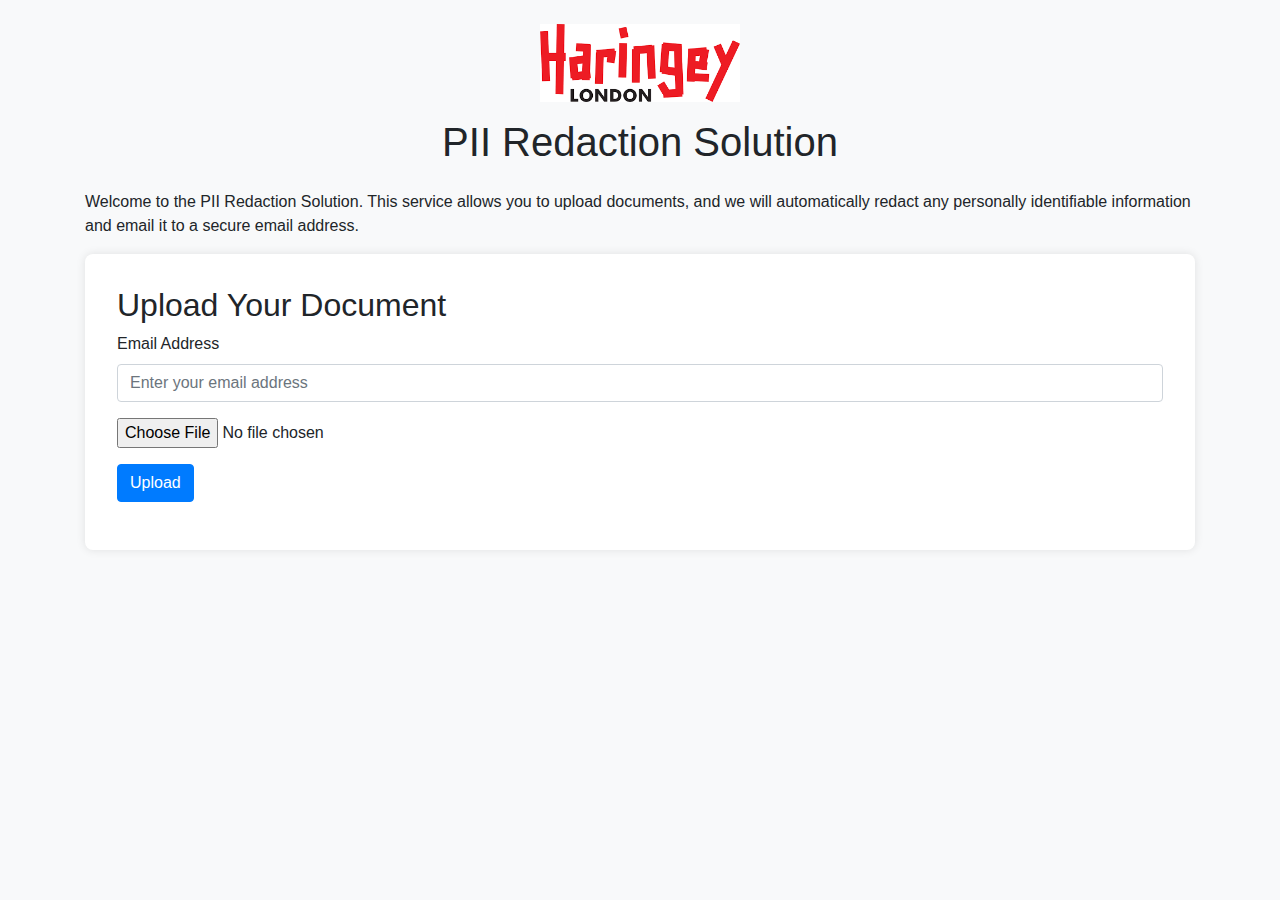
==== webfrontend/index.html @ 0633d074 "initial commit" ====
<!DOCTYPE html>
<html lang="en">
<head>
    <meta charset="UTF-8">
    <meta name="viewport" content="width=device-width, initial-scale=1.0">
    <title>PII Redaction Solution</title>
    <link rel="stylesheet" href="https://maxcdn.bootstrapcdn.com/bootstrap/4.5.2/css/bootstrap.min.css">
    <link rel="stylesheet" href="style.css">
</head>
<body>
    <div class="container">
        <header class="my-4 text-center">
            <img src="councilimage.png" alt="Council Logo" class="logo">
            <h1>PII Redaction Solution</h1>
        </header>
        <main>
            <p>Welcome to the PII Redaction Solution. This service allows you to upload documents, and we will automatically redact any personally identifiable information and email it to a secure email address.</p>
            <div class="upload-section">
                <h2>Upload Your Document</h2>
                <form id="upload-form">
                    <div class="form-group">
                        <label for="email-input">Email Address</label>
                        <input type="email" class="form-control" id="email-input" placeholder="Enter your email address" required>
                    </div>
                    <div class="form-group">
                        <input type="file" class="form-control-file" id="file-input" required>
                    </div>
                    <button type="submit" class="btn btn-primary">Upload</button>
                </form>
                <div id="upload-status" class="mt-3"></div>
            </div>
        </main>
    </div>
    <script src="script.js"></script>
</body>
</html>
---- webfrontend/style.css ----
body {
    background-color: #f8f9fa;
}

header {
    margin-bottom: 2rem;
}

.logo {
    max-width: 200px;
    margin-bottom: 1rem;
}

.upload-section {
    background-color: #ffffff;
    padding: 2rem;
    border-radius: 0.5rem;
    box-shadow: 0 0 10px rgba(0, 0, 0, 0.1);
}
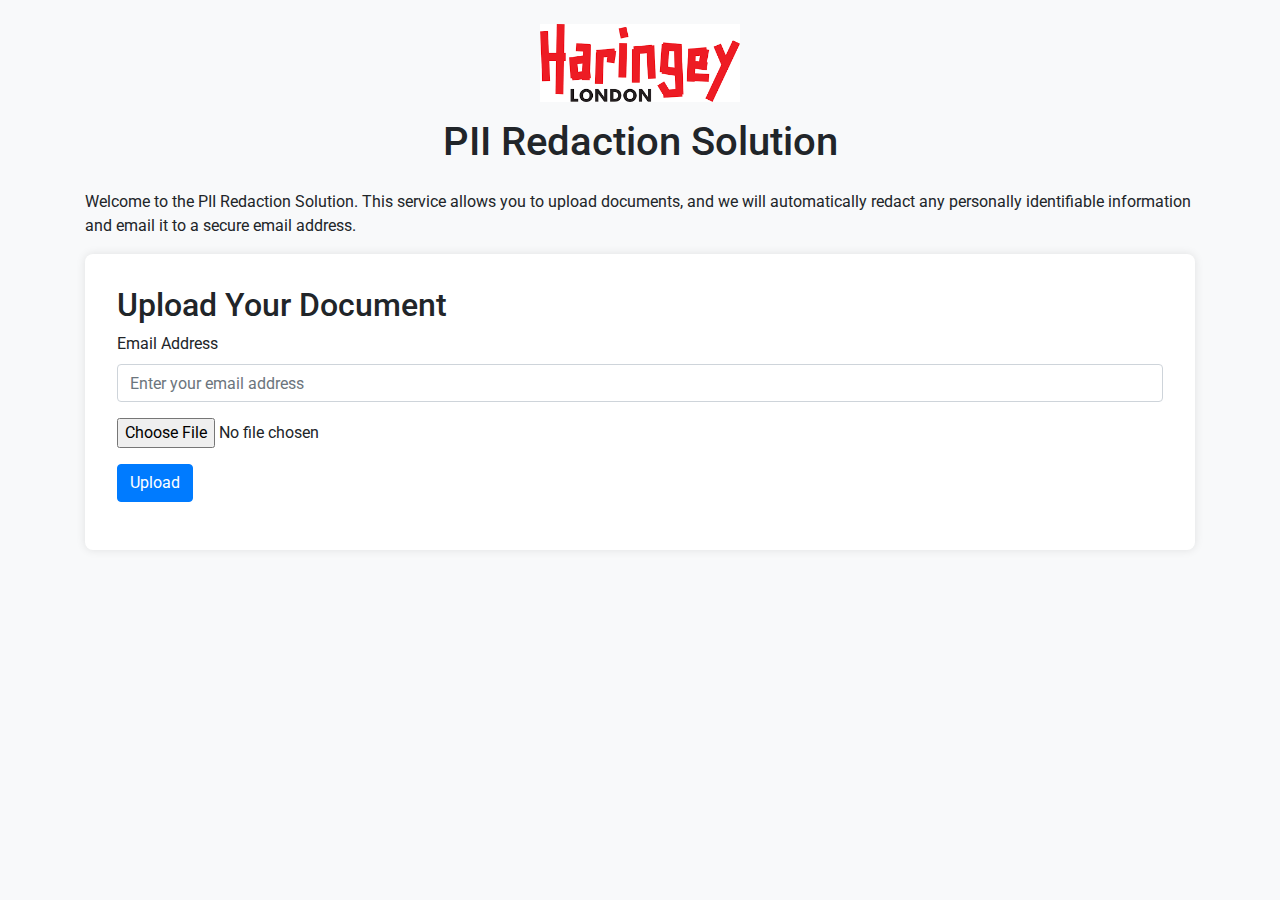
==== commit 37fe7b94: "edited logo" ====
--- a/webfrontend/index.html
+++ b/webfrontend/index.html
@@ -5,6 +5,7 @@
     <meta name="viewport" content="width=device-width, initial-scale=1.0">
     <title>PII Redaction Solution</title>
     <link rel="stylesheet" href="https://maxcdn.bootstrapcdn.com/bootstrap/4.5.2/css/bootstrap.min.css">
+    <link href="https://fonts.googleapis.com/css2?family=Open+Sans:wght@400;600&family=Roboto:wght@400;500&display=swap" rel="stylesheet">
     <link rel="stylesheet" href="style.css">
 </head>
 <body>
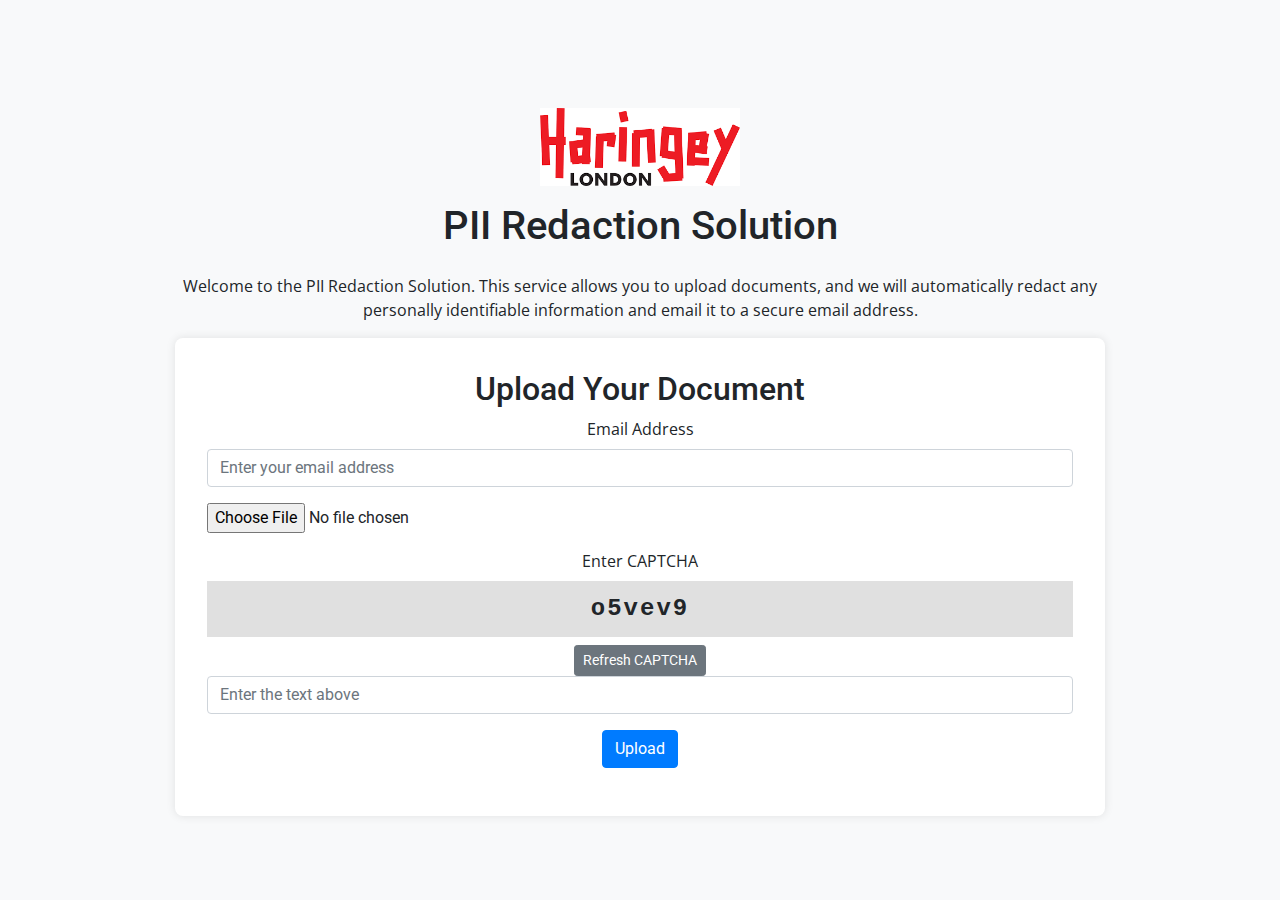
==== commit 40d0eacb: "edited and added temporary captcha" ====
--- a/webfrontend/index.html
+++ b/webfrontend/index.html
@@ -26,6 +26,14 @@
                     <div class="form-group">
                         <input type="file" class="form-control-file" id="file-input" required>
                     </div>
+                    <div class="form-group">
+                        <label for="captcha-input">Enter CAPTCHA</label>
+                        <div id="captcha-container">
+                            <div id="captcha" class="mb-2"></div>
+                            <button type="button" class="btn btn-secondary btn-sm" id="refresh-captcha">Refresh CAPTCHA</button>
+                        </div>
+                        <input type="text" class="form-control" id="captcha-input" placeholder="Enter the text above" required>
+                    </div>
                     <button type="submit" class="btn btn-primary">Upload</button>
                 </form>
                 <div id="upload-status" class="mt-3"></div>
--- a/webfrontend/style.css
+++ b/webfrontend/style.css
@@ -1,5 +1,16 @@
 body {
     background-color: #f8f9fa;
+    font-family: 'Open Sans', sans-serif;
+    display: flex;
+    justify-content: center;
+    align-items: center;
+    height: 100vh;
+    margin: 0;
+    text-align: center;
+}
+
+.container {
+    width: 75%;
 }
 
 header {
@@ -16,4 +27,32 @@
     padding: 2rem;
     border-radius: 0.5rem;
     box-shadow: 0 0 10px rgba(0, 0, 0, 0.1);
+    font-family: 'Roboto', sans-serif;
+    width: 100%;
 }
+
+h1, h2 {
+    font-family: 'Roboto', sans-serif;
+}
+
+label, p {
+    font-family: 'Open Sans', sans-serif;
+}
+
+#captcha {
+    font-family: 'Courier New', Courier, monospace;
+    font-size: 24px;
+    font-weight: bold;
+    letter-spacing: 2px;
+    background-color: #e0e0e0;
+    padding: 10px;
+    display: inline-block;
+    width: 100%;
+    text-align: center;
+}
+
+#captcha-container {
+    display: flex;
+    flex-direction: column;
+    align-items: center;
+}
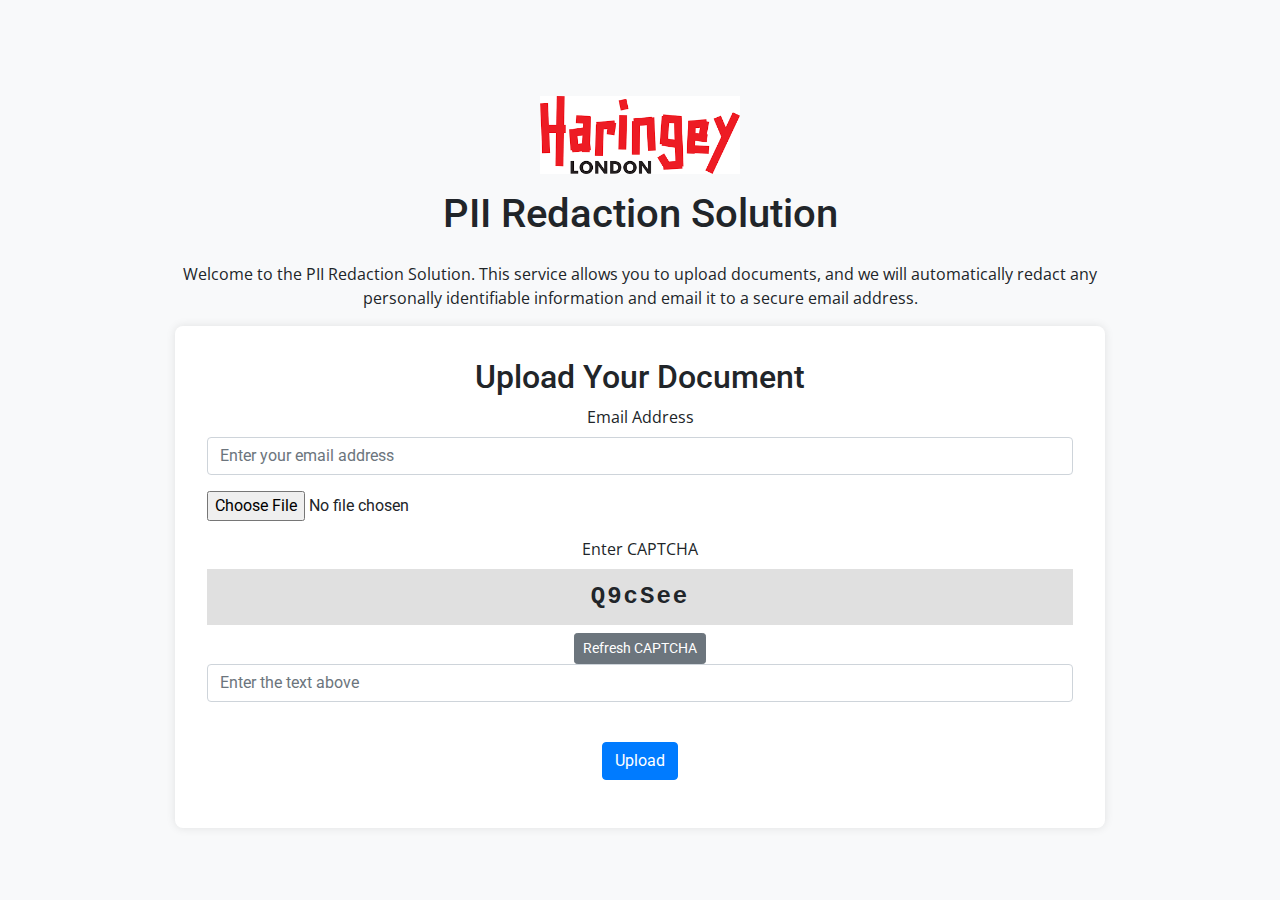
==== commit cbfb96b8: "space" ====
--- a/webfrontend/index.html
+++ b/webfrontend/index.html
@@ -34,6 +34,7 @@
                         </div>
                         <input type="text" class="form-control" id="captcha-input" placeholder="Enter the text above" required>
                     </div>
+                    <br>
                     <button type="submit" class="btn btn-primary">Upload</button>
                 </form>
                 <div id="upload-status" class="mt-3"></div>
